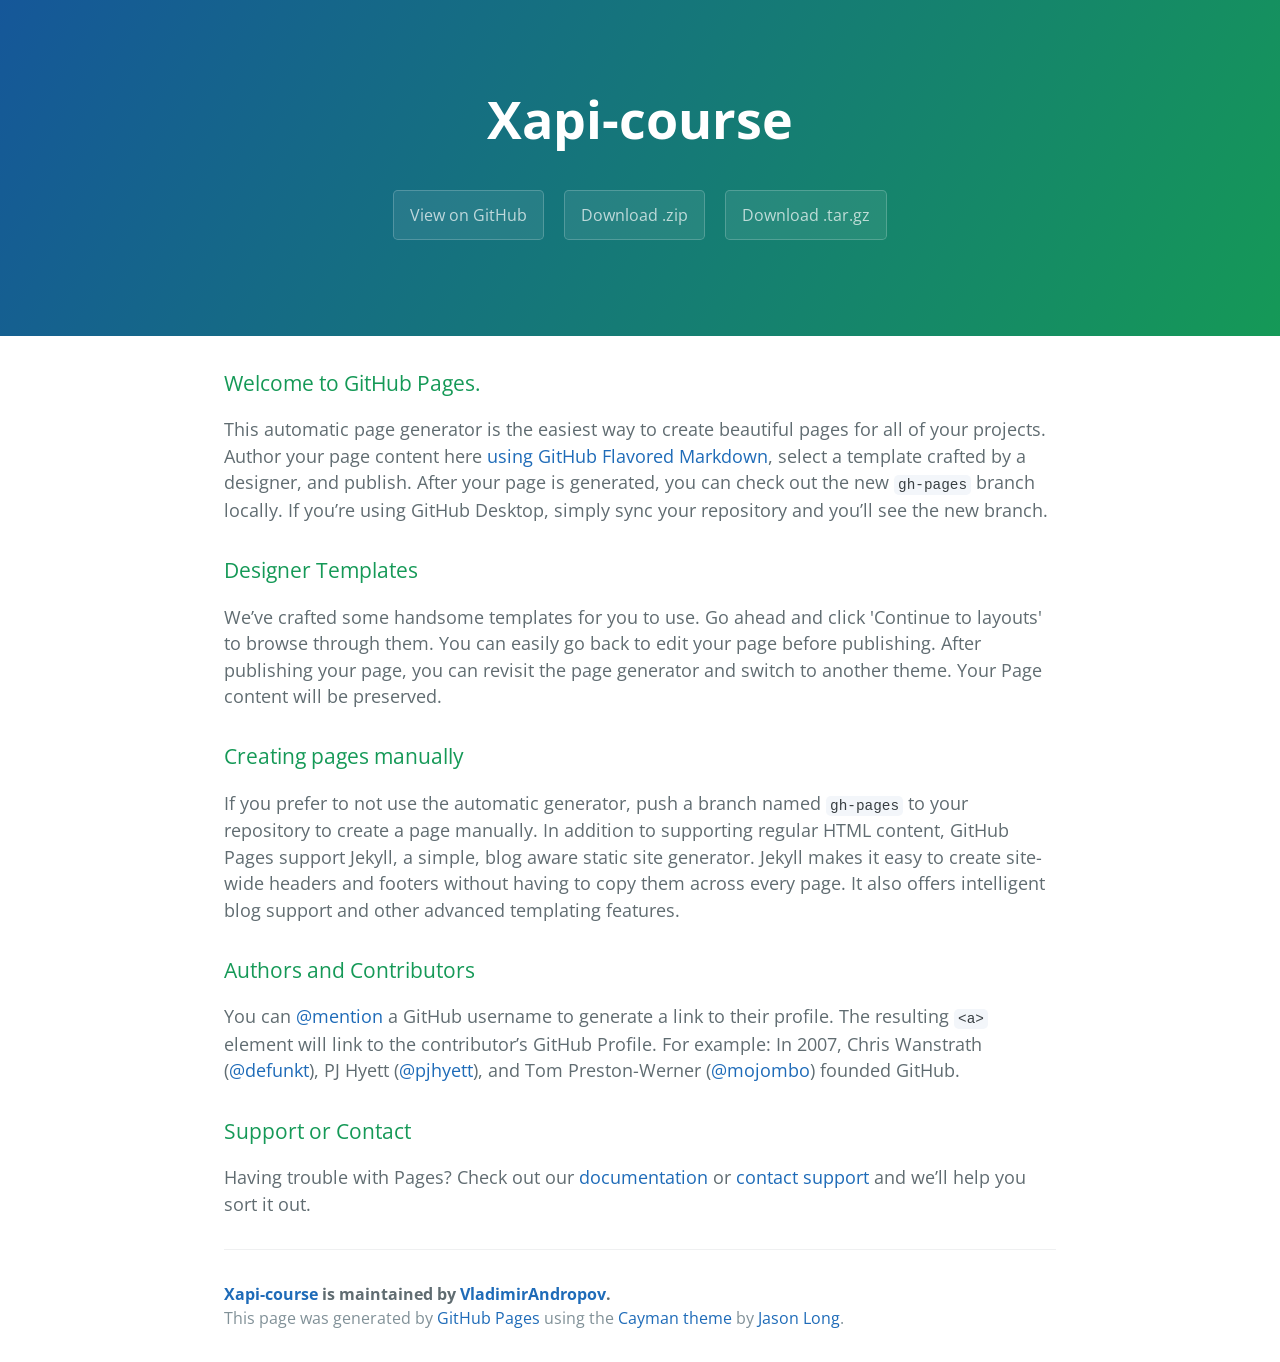
==== index.html @ 7a78d18d "Create gh-pages branch via GitHub" ====
<!DOCTYPE html>
<html lang="en-us">
  <head>
    <meta charset="UTF-8">
    <title>Xapi-course by VladimirAndropov</title>
    <meta name="viewport" content="width=device-width, initial-scale=1">
    <link rel="stylesheet" type="text/css" href="stylesheets/normalize.css" media="screen">
    <link href='https://fonts.googleapis.com/css?family=Open+Sans:400,700' rel='stylesheet' type='text/css'>
    <link rel="stylesheet" type="text/css" href="stylesheets/stylesheet.css" media="screen">
    <link rel="stylesheet" type="text/css" href="stylesheets/github-light.css" media="screen">
  </head>
  <body>
    <section class="page-header">
      <h1 class="project-name">Xapi-course</h1>
      <h2 class="project-tagline"></h2>
      <a href="https://github.com/VladimirAndropov/xAPI-course" class="btn">View on GitHub</a>
      <a href="https://github.com/VladimirAndropov/xAPI-course/zipball/master" class="btn">Download .zip</a>
      <a href="https://github.com/VladimirAndropov/xAPI-course/tarball/master" class="btn">Download .tar.gz</a>
    </section>

    <section class="main-content">
      <h3>
<a id="welcome-to-github-pages" class="anchor" href="#welcome-to-github-pages" aria-hidden="true"><span aria-hidden="true" class="octicon octicon-link"></span></a>Welcome to GitHub Pages.</h3>

<p>This automatic page generator is the easiest way to create beautiful pages for all of your projects. Author your page content here <a href="https://guides.github.com/features/mastering-markdown/">using GitHub Flavored Markdown</a>, select a template crafted by a designer, and publish. After your page is generated, you can check out the new <code>gh-pages</code> branch locally. If you’re using GitHub Desktop, simply sync your repository and you’ll see the new branch.</p>

<h3>
<a id="designer-templates" class="anchor" href="#designer-templates" aria-hidden="true"><span aria-hidden="true" class="octicon octicon-link"></span></a>Designer Templates</h3>

<p>We’ve crafted some handsome templates for you to use. Go ahead and click 'Continue to layouts' to browse through them. You can easily go back to edit your page before publishing. After publishing your page, you can revisit the page generator and switch to another theme. Your Page content will be preserved.</p>

<h3>
<a id="creating-pages-manually" class="anchor" href="#creating-pages-manually" aria-hidden="true"><span aria-hidden="true" class="octicon octicon-link"></span></a>Creating pages manually</h3>

<p>If you prefer to not use the automatic generator, push a branch named <code>gh-pages</code> to your repository to create a page manually. In addition to supporting regular HTML content, GitHub Pages support Jekyll, a simple, blog aware static site generator. Jekyll makes it easy to create site-wide headers and footers without having to copy them across every page. It also offers intelligent blog support and other advanced templating features.</p>

<h3>
<a id="authors-and-contributors" class="anchor" href="#authors-and-contributors" aria-hidden="true"><span aria-hidden="true" class="octicon octicon-link"></span></a>Authors and Contributors</h3>

<p>You can <a href="https://help.github.com/articles/basic-writing-and-formatting-syntax/#mentioning-users-and-teams" class="user-mention">@mention</a> a GitHub username to generate a link to their profile. The resulting <code>&lt;a&gt;</code> element will link to the contributor’s GitHub Profile. For example: In 2007, Chris Wanstrath (<a href="https://github.com/defunkt" class="user-mention">@defunkt</a>), PJ Hyett (<a href="https://github.com/pjhyett" class="user-mention">@pjhyett</a>), and Tom Preston-Werner (<a href="https://github.com/mojombo" class="user-mention">@mojombo</a>) founded GitHub.</p>

<h3>
<a id="support-or-contact" class="anchor" href="#support-or-contact" aria-hidden="true"><span aria-hidden="true" class="octicon octicon-link"></span></a>Support or Contact</h3>

<p>Having trouble with Pages? Check out our <a href="https://help.github.com/pages">documentation</a> or <a href="https://github.com/contact">contact support</a> and we’ll help you sort it out.</p>

      <footer class="site-footer">
        <span class="site-footer-owner"><a href="https://github.com/VladimirAndropov/xAPI-course">Xapi-course</a> is maintained by <a href="https://github.com/VladimirAndropov">VladimirAndropov</a>.</span>

        <span class="site-footer-credits">This page was generated by <a href="https://pages.github.com">GitHub Pages</a> using the <a href="https://github.com/jasonlong/cayman-theme">Cayman theme</a> by <a href="https://twitter.com/jasonlong">Jason Long</a>.</span>
      </footer>

    </section>

  
  </body>
</html>
---- stylesheets/stylesheet.css ----
* {
  box-sizing: border-box; }

body {
  padding: 0;
  margin: 0;
  font-family: "Open Sans", "Helvetica Neue", Helvetica, Arial, sans-serif;
  font-size: 16px;
  line-height: 1.5;
  color: #606c71; }

a {
  color: #1e6bb8;
  text-decoration: none; }
  a:hover {
    text-decoration: underline; }

.btn {
  display: inline-block;
  margin-bottom: 1rem;
  color: rgba(255, 255, 255, 0.7);
  background-color: rgba(255, 255, 255, 0.08);
  border-color: rgba(255, 255, 255, 0.2);
  border-style: solid;
  border-width: 1px;
  border-radius: 0.3rem;
  transition: color 0.2s, background-color 0.2s, border-color 0.2s; }
  .btn + .btn {
    margin-left: 1rem; }

.btn:hover {
  color: rgba(255, 255, 255, 0.8);
  text-decoration: none;
  background-color: rgba(255, 255, 255, 0.2);
  border-color: rgba(255, 255, 255, 0.3); }

@media screen and (min-width: 64em) {
  .btn {
    padding: 0.75rem 1rem; } }

@media screen and (min-width: 42em) and (max-width: 64em) {
  .btn {
    padding: 0.6rem 0.9rem;
    font-size: 0.9rem; } }

@media screen and (max-width: 42em) {
  .btn {
    display: block;
    width: 100%;
    padding: 0.75rem;
    font-size: 0.9rem; }
    .btn + .btn {
      margin-top: 1rem;
      margin-left: 0; } }

.page-header {
  color: #fff;
  text-align: center;
  background-color: #159957;
  background-image: linear-gradient(120deg, #155799, #159957); }

@media screen and (min-width: 64em) {
  .page-header {
    padding: 5rem 6rem; } }

@media screen and (min-width: 42em) and (max-width: 64em) {
  .page-header {
    padding: 3rem 4rem; } }

@media screen and (max-width: 42em) {
  .page-header {
    padding: 2rem 1rem; } }

.project-name {
  margin-top: 0;
  margin-bottom: 0.1rem; }

@media screen and (min-width: 64em) {
  .project-name {
    font-size: 3.25rem; } }

@media screen and (min-width: 42em) and (max-width: 64em) {
  .project-name {
    font-size: 2.25rem; } }

@media screen and (max-width: 42em) {
  .project-name {
    font-size: 1.75rem; } }

.project-tagline {
  margin-bottom: 2rem;
  font-weight: normal;
  opacity: 0.7; }

@media screen and (min-width: 64em) {
  .project-tagline {
    font-size: 1.25rem; } }

@media screen and (min-width: 42em) and (max-width: 64em) {
  .project-tagline {
    font-size: 1.15rem; } }

@media screen and (max-width: 42em) {
  .project-tagline {
    font-size: 1rem; } }

.main-content :first-child {
  margin-top: 0; }
.main-content img {
  max-width: 100%; }
.main-content h1, .main-content h2, .main-content h3, .main-content h4, .main-content h5, .main-content h6 {
  margin-top: 2rem;
  margin-bottom: 1rem;
  font-weight: normal;
  color: #159957; }
.main-content p {
  margin-bottom: 1em; }
.main-content code {
  padding: 2px 4px;
  font-family: Consolas, "Liberation Mono", Menlo, Courier, monospace;
  font-size: 0.9rem;
  color: #383e41;
  background-color: #f3f6fa;
  border-radius: 0.3rem; }
.main-content pre {
  padding: 0.8rem;
  margin-top: 0;
  margin-bottom: 1rem;
  font: 1rem Consolas, "Liberation Mono", Menlo, Courier, monospace;
  color: #567482;
  word-wrap: normal;
  background-color: #f3f6fa;
  border: solid 1px #dce6f0;
  border-radius: 0.3rem; }
  .main-content pre > code {
    padding: 0;
    margin: 0;
    font-size: 0.9rem;
    color: #567482;
    word-break: normal;
    white-space: pre;
    background: transparent;
    border: 0; }
.main-content .highlight {
  margin-bottom: 1rem; }
  .main-content .highlight pre {
    margin-bottom: 0;
    word-break: normal; }
.main-content .highlight pre, .main-content pre {
  padding: 0.8rem;
  overflow: auto;
  font-size: 0.9rem;
  line-height: 1.45;
  border-radius: 0.3rem; }
.main-content pre code, .main-content pre tt {
  display: inline;
  max-width: initial;
  padding: 0;
  margin: 0;
  overflow: initial;
  line-height: inherit;
  word-wrap: normal;
  background-color: transparent;
  border: 0; }
  .main-content pre code:before, .main-content pre code:after, .main-content pre tt:before, .main-content pre tt:after {
    content: normal; }
.main-content ul, .main-content ol {
  margin-top: 0; }
.main-content blockquote {
  padding: 0 1rem;
  margin-left: 0;
  color: #819198;
  border-left: 0.3rem solid #dce6f0; }
  .main-content blockquote > :first-child {
    margin-top: 0; }
  .main-content blockquote > :last-child {
    margin-bottom: 0; }
.main-content table {
  display: block;
  width: 100%;
  overflow: auto;
  word-break: normal;
  word-break: keep-all; }
  .main-content table th {
    font-weight: bold; }
  .main-content table th, .main-content table td {
    padding: 0.5rem 1rem;
    border: 1px solid #e9ebec; }
.main-content dl {
  padding: 0; }
  .main-content dl dt {
    padding: 0;
    margin-top: 1rem;
    font-size: 1rem;
    font-weight: bold; }
  .main-content dl dd {
    padding: 0;
    margin-bottom: 1rem; }
.main-content hr {
  height: 2px;
  padding: 0;
  margin: 1rem 0;
  background-color: #eff0f1;
  border: 0; }

@media screen and (min-width: 64em) {
  .main-content {
    max-width: 64rem;
    padding: 2rem 6rem;
    margin: 0 auto;
    font-size: 1.1rem; } }

@media screen and (min-width: 42em) and (max-width: 64em) {
  .main-content {
    padding: 2rem 4rem;
    font-size: 1.1rem; } }

@media screen and (max-width: 42em) {
  .main-content {
    padding: 2rem 1rem;
    font-size: 1rem; } }

.site-footer {
  padding-top: 2rem;
  margin-top: 2rem;
  border-top: solid 1px #eff0f1; }

.site-footer-owner {
  display: block;
  font-weight: bold; }

.site-footer-credits {
  color: #819198; }

@media screen and (min-width: 64em) {
  .site-footer {
    font-size: 1rem; } }

@media screen and (min-width: 42em) and (max-width: 64em) {
  .site-footer {
    font-size: 1rem; } }

@media screen and (max-width: 42em) {
  .site-footer {
    font-size: 0.9rem; } }
---- stylesheets/github-light.css ----
/*
The MIT License (MIT)

Copyright (c) 2015 GitHub, Inc.

Permission is hereby granted, free of charge, to any person obtaining a copy
of this software and associated documentation files (the "Software"), to deal
in the Software without restriction, including without limitation the rights
to use, copy, modify, merge, publish, distribute, sublicense, and/or sell
copies of the Software, and to permit persons to whom the Software is
furnished to do so, subject to the following conditions:

The above copyright notice and this permission notice shall be included in all
copies or substantial portions of the Software.

THE SOFTWARE IS PROVIDED "AS IS", WITHOUT WARRANTY OF ANY KIND, EXPRESS OR
IMPLIED, INCLUDING BUT NOT LIMITED TO THE WARRANTIES OF MERCHANTABILITY,
FITNESS FOR A PARTICULAR PURPOSE AND NONINFRINGEMENT. IN NO EVENT SHALL THE
AUTHORS OR COPYRIGHT HOLDERS BE LIABLE FOR ANY CLAIM, DAMAGES OR OTHER
LIABILITY, WHETHER IN AN ACTION OF CONTRACT, TORT OR OTHERWISE, ARISING FROM,
OUT OF OR IN CONNECTION WITH THE SOFTWARE OR THE USE OR OTHER DEALINGS IN THE
SOFTWARE.

*/

.pl-c /* comment */ {
  color: #969896;
}

.pl-c1      /* constant, markup.raw, meta.diff.header, meta.module-reference, meta.property-name, support, support.constant, support.variable, variable.other.constant */,
.pl-s .pl-v /* string variable */ {
  color: #0086b3;
}

.pl-e  /* entity */,
.pl-en /* entity.name */ {
  color: #795da3;
}

.pl-s .pl-s1 /* string source */,
.pl-smi      /* storage.modifier.import, storage.modifier.package, storage.type.java, variable.other, variable.parameter.function */ {
  color: #333;
}

.pl-ent /* entity.name.tag */ {
  color: #63a35c;
}

.pl-k /* keyword, storage, storage.type */ {
  color: #a71d5d;
}

.pl-pds              /* punctuation.definition.string, string.regexp.character-class */,
.pl-s                /* string */,
.pl-s .pl-pse .pl-s1 /* string punctuation.section.embedded source */,
.pl-sr               /* string.regexp */,
.pl-sr .pl-cce       /* string.regexp constant.character.escape */,
.pl-sr .pl-sra       /* string.regexp string.regexp.arbitrary-repitition */,
.pl-sr .pl-sre       /* string.regexp source.ruby.embedded */ {
  color: #183691;
}

.pl-v /* variable */ {
  color: #ed6a43;
}

.pl-id /* invalid.deprecated */ {
  color: #b52a1d;
}

.pl-ii /* invalid.illegal */ {
  background-color: #b52a1d;
  color: #f8f8f8;
}

.pl-sr .pl-cce /* string.regexp constant.character.escape */ {
  color: #63a35c;
  font-weight: bold;
}

.pl-ml /* markup.list */ {
  color: #693a17;
}

.pl-mh        /* markup.heading */,
.pl-mh .pl-en /* markup.heading entity.name */,
.pl-ms        /* meta.separator */ {
  color: #1d3e81;
  font-weight: bold;
}

.pl-mq /* markup.quote */ {
  color: #008080;
}

.pl-mi /* markup.italic */ {
  color: #333;
  font-style: italic;
}

.pl-mb /* markup.bold */ {
  color: #333;
  font-weight: bold;
}

.pl-md /* markup.deleted, meta.diff.header.from-file */ {
  background-color: #ffecec;
  color: #bd2c00;
}

.pl-mi1 /* markup.inserted, meta.diff.header.to-file */ {
  background-color: #eaffea;
  color: #55a532;
}

.pl-mdr /* meta.diff.range */ {
  color: #795da3;
  font-weight: bold;
}

.pl-mo /* meta.output */ {
  color: #1d3e81;
}
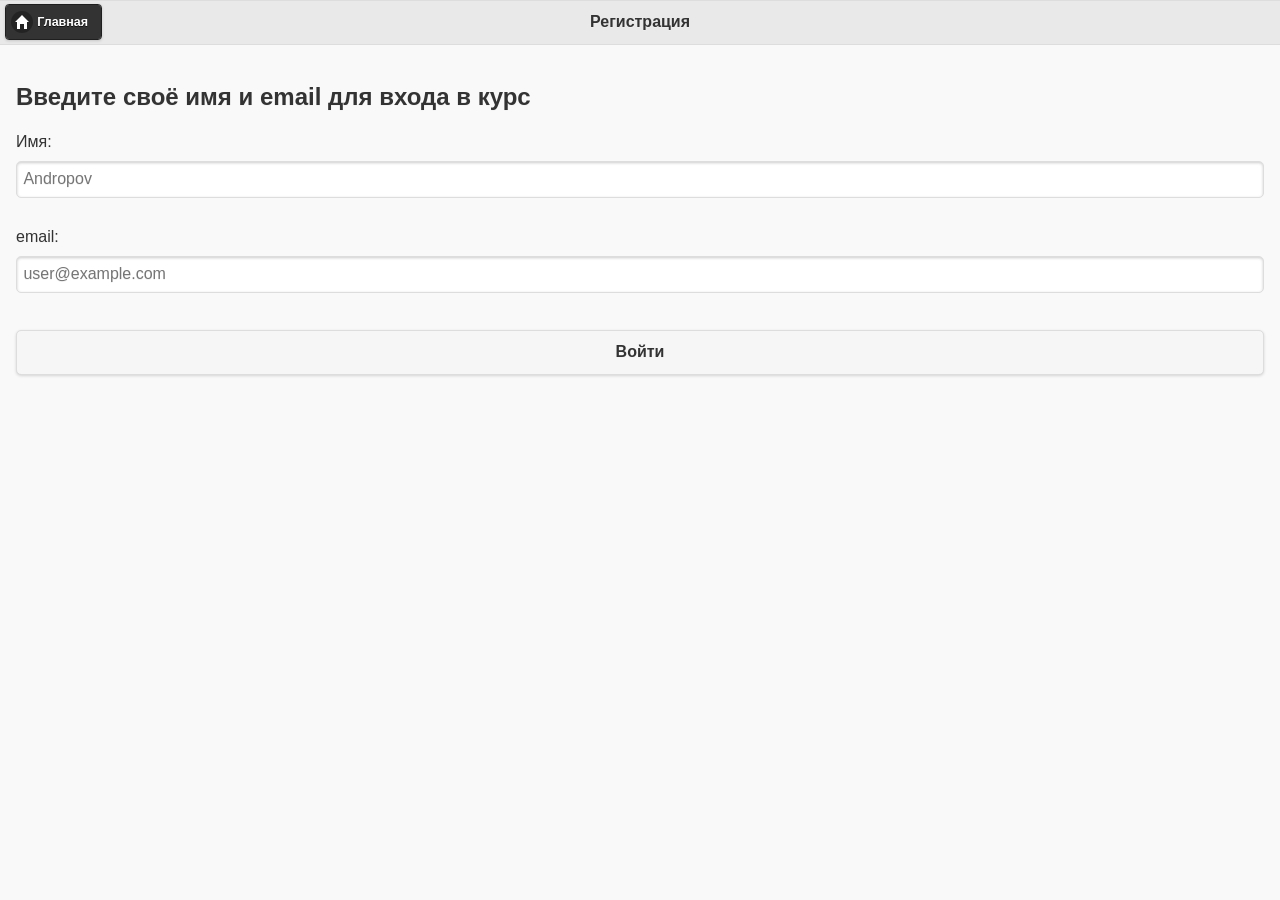
==== commit f778e9a8: "копируем Signed-off-by: VladimirAndropov <vvvvvvvvvv@inbox.ru>" ====
--- a/index.html
+++ b/index.html
@@ -1,57 +1,91 @@
-<!DOCTYPE html>
-<html lang="en-us">
-  <head>
-    <meta charset="UTF-8">
-    <title>Xapi-course by VladimirAndropov</title>
-    <meta name="viewport" content="width=device-width, initial-scale=1">
-    <link rel="stylesheet" type="text/css" href="stylesheets/normalize.css" media="screen">
-    <link href='https://fonts.googleapis.com/css?family=Open+Sans:400,700' rel='stylesheet' type='text/css'>
-    <link rel="stylesheet" type="text/css" href="stylesheets/stylesheet.css" media="screen">
-    <link rel="stylesheet" type="text/css" href="stylesheets/github-light.css" media="screen">
-  </head>
-  <body>
-    <section class="page-header">
-      <h1 class="project-name">Xapi-course</h1>
-      <h2 class="project-tagline"></h2>
-      <a href="https://github.com/VladimirAndropov/xAPI-course" class="btn">View on GitHub</a>
-      <a href="https://github.com/VladimirAndropov/xAPI-course/zipball/master" class="btn">Download .zip</a>
-      <a href="https://github.com/VladimirAndropov/xAPI-course/tarball/master" class="btn">Download .tar.gz</a>
-    </section>
+<!DOCTYPE html> 
+<html>
 
-    <section class="main-content">
-      <h3>
-<a id="welcome-to-github-pages" class="anchor" href="#welcome-to-github-pages" aria-hidden="true"><span aria-hidden="true" class="octicon octicon-link"></span></a>Welcome to GitHub Pages.</h3>
+<head>
+    <meta charset="utf-8">
+    <meta name="viewport" content="width=device-width, initial-scale=1"> 
+    <title>Платформа анализа учебных приложений в онлайн-обучении</title> 
+    <link rel="stylesheet" href="css/jquery.mobile-1.4.2.min.css" />
+    <script src="js/jquery-1.10.2.min.js"></script>
+    <script src="js/jquery.mobile-1.4.2.min.js"></script>
+    <script src="js/xapiwrapper.min.js"></script>
+    <script src="js/config.js"></script>
+    <script src="js/verbs.js"></script>
+    <script src="js/functions.js"></script>
+    <style type="text/css">
+        #toc-list li a {
+            padding-left:40px;
+        }
+    </style>
+    <script type="text/javascript">
+        $(function(){
+            var chaptersCompleted = getChaptersCompleted()
+            $("#toc-list li").each(function() {
+                if ( $.inArray( $(this).attr("id"), chaptersCompleted ) !== -1 ) {
+                    $(this).addClass("ui-icon-check");
+                }
+            });
+        });
+    </script>
+</head> 
 
-<p>This automatic page generator is the easiest way to create beautiful pages for all of your projects. Author your page content here <a href="https://guides.github.com/features/mastering-markdown/">using GitHub Flavored Markdown</a>, select a template crafted by a designer, and publish. After your page is generated, you can check out the new <code>gh-pages</code> branch locally. If you’re using GitHub Desktop, simply sync your repository and you’ll see the new branch.</p>
+<body data-chapter="toc"> 
 
-<h3>
-<a id="designer-templates" class="anchor" href="#designer-templates" aria-hidden="true"><span aria-hidden="true" class="octicon octicon-link"></span></a>Designer Templates</h3>
+<div data-role="page" id="list">
 
-<p>We’ve crafted some handsome templates for you to use. Go ahead and click 'Continue to layouts' to browse through them. You can easily go back to edit your page before publishing. After publishing your page, you can revisit the page generator and switch to another theme. Your Page content will be preserved.</p>
+    <div data-role="header">
+        <h1>Платформа проектов e-обучения</h1>
+        <a href="http://vu.elsu.ru" data-ajax="false" data-theme="b" data-transition="slidedown" data-icon="delete" class="ui-btn-right">Выход</a>
+		</div><!-- /header -->
 
-<h3>
-<a id="creating-pages-manually" class="anchor" href="#creating-pages-manually" aria-hidden="true"><span aria-hidden="true" class="octicon octicon-link"></span></a>Creating pages manually</h3>
+    <div data-role="content">
 
-<p>If you prefer to not use the automatic generator, push a branch named <code>gh-pages</code> to your repository to create a page manually. In addition to supporting regular HTML content, GitHub Pages support Jekyll, a simple, blog aware static site generator. Jekyll makes it easy to create site-wide headers and footers without having to copy them across every page. It also offers intelligent blog support and other advanced templating features.</p>
+        <ul data-role="listview" data-inset="true" id="toc-list">
+            <li id="01-intro" class="ui-btn-icon-left"><a href="chapters/01-intro.html" data-ajax="false" class="chapter">1. Руководство пользователя xAPI</a></li>
+            <li id="02-ingredients" class="ui-btn-icon-left"><a href="chapters/02-ingredients.html" data-ajax="false" class="chapter">2. Оценка остаточных знаний</a></li>
+            <li id="03-steps" class="ui-btn-icon-left"><a href="chapters/03-steps.html" data-ajax="false" class="chapter">3. Шаги по реализации</a></li> 
+            <li id="04-video" class="ui-btn-icon-left"><a href="chapters/04-video.html" data-ajax="false" class="chapter">4. Видеоинструкции</a></li> 
+            <li id="05-quiz" class="ui-btn-icon-left"><a href="chapters/05-quiz.html" data-ajax="false" class="chapter">5. Проверка знаний</a></li> 
+        </ul>
 
-<h3>
-<a id="authors-and-contributors" class="anchor" href="#authors-and-contributors" aria-hidden="true"><span aria-hidden="true" class="octicon octicon-link"></span></a>Authors and Contributors</h3>
+    
+    </div><!-- /content -->
+    
+    <div data-role="footer" data-theme="b" data-position="fixed">
+        <div data-role="navbar">
+            <ul>
+                <li id="glossary"><a href="http://vu.elsu.ru/Dashboard/wizard/" data-icon="grid" data-iconpos="top" data-transition="slideup" data-ajax="false" class="chapter">Визуальный отчет</a></li>
+                <li id="popup-resources"><a href="http://vu.elsu.ru/Analiz/index.html" data-icon="check" data-iconpos="top" data-rel="dialog" data-transition="slideup" data-ajax="false" class="chapter">Статистика обработчика событий </a></li>
+                <li id="popup-help"><a href="#help" data-icon="info" data-iconpos="top" data-transition="slideup" data-ajax="false" class="chapter">О проекте</a></li>
+            </ul>
+        </div><!-- /navbar -->
+    </div><!-- /footer -->
 
-<p>You can <a href="https://help.github.com/articles/basic-writing-and-formatting-syntax/#mentioning-users-and-teams" class="user-mention">@mention</a> a GitHub username to generate a link to their profile. The resulting <code>&lt;a&gt;</code> element will link to the contributor’s GitHub Profile. For example: In 2007, Chris Wanstrath (<a href="https://github.com/defunkt" class="user-mention">@defunkt</a>), PJ Hyett (<a href="https://github.com/pjhyett" class="user-mention">@pjhyett</a>), and Tom Preston-Werner (<a href="https://github.com/mojombo" class="user-mention">@mojombo</a>) founded GitHub.</p>
+</div><!-- /page toc -->
 
-<h3>
-<a id="support-or-contact" class="anchor" href="#support-or-contact" aria-hidden="true"><span aria-hidden="true" class="octicon octicon-link"></span></a>Support or Contact</h3>
 
-<p>Having trouble with Pages? Check out our <a href="https://help.github.com/pages">documentation</a> or <a href="https://github.com/contact">contact support</a> and we’ll help you sort it out.</p>
 
-      <footer class="site-footer">
-        <span class="site-footer-owner"><a href="https://github.com/VladimirAndropov/xAPI-course">Xapi-course</a> is maintained by <a href="https://github.com/VladimirAndropov">VladimirAndropov</a>.</span>
 
-        <span class="site-footer-credits">This page was generated by <a href="https://pages.github.com">GitHub Pages</a> using the <a href="https://github.com/jasonlong/cayman-theme">Cayman theme</a> by <a href="https://twitter.com/jasonlong">Jason Long</a>.</span>
-      </footer>
 
-    </section>
+<!-- #help -->
+<div data-role="page" id="help">
 
-  
-  </body>
+    <div data-role="header" data-theme="b">
+        <h1>Концепция</h1>
+    </div><!-- /header -->
+
+    <div role="main" class="ui-content">
+        <h3>Концепция</h3>
+        <p>Наши взгляды на онлайн-обучение прежде всего связаны с задачами накопления опыта каждого исследователя ЕГУ И.А.Бунина и реализацией их идей внутри вуза. Без задействования платформ, служб поддержки, сервисов и сайтов других учебных заведений! Сохранением учебных объектов в том формате, в котором они задумывались исследователями ЕГУ Бунина. Соблюдение авторских прав на приложения исследователей, реализуя доступ студентов к приложениям исследователя без участия ангажированного посредника со стороны вуза (администратора, лаборанта и т.д). Способностью платформы накапливать результаты эксперимента с минимальными редакциями программного кода приложений экспериментов.</p>
+
+        <p>Поэтому нам представляется наиболее простым и незатейливым решением использовать extended API для  приложений использующих любую технологию, которую исследователь пожелает использовать (в том числе для мобильных устройств, интерактивных досок и т.п.). </p>
+    </div><!-- /content -->
+
+    <div data-role="footer" data-position="fixed">
+        <div style="text-align:center;"><a href="#list" data-rel="back" class="ui-btn ui-shadow ui-corner-all ui-btn-inline ui-icon-back ui-btn-icon-left">Назад</a></div>
+    </div><!-- /footer -->
+
+</div>
+
+</body>
 </html>
